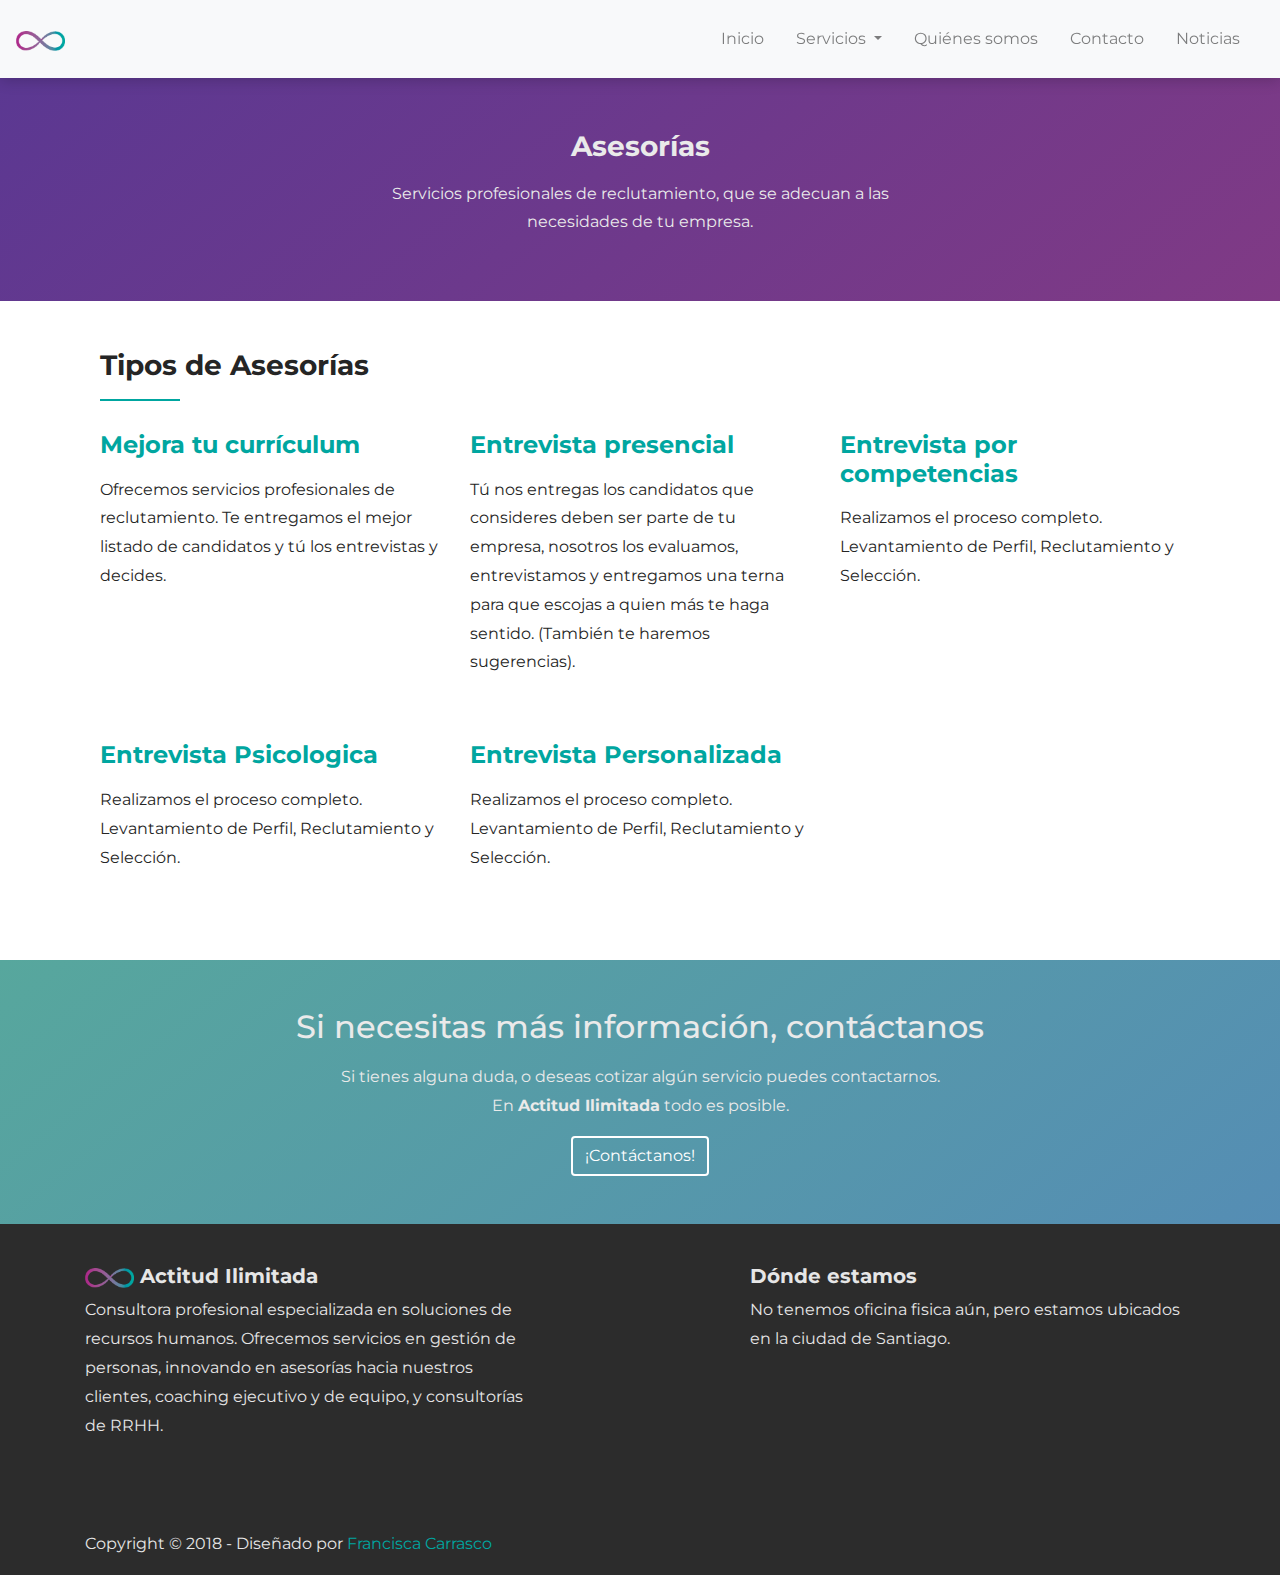
==== asesorias.html @ dd705d31 "Modificaciones en pagina de talleres" ====
<!doctype html>
<html lang="es">
  <head>
    <meta charset="utf-8">
    <meta name="viewport" content="width=device-width, initial-scale=1, shrink-to-fit=no">
    <!-- Bootstrap CSS -->
    <link rel="stylesheet" href="css/bootstrap.min.css">
    <link rel="stylesheet" href="css/style.css">
    <link href="https://fonts.googleapis.com/css?family=Montserrat" rel="stylesheet">
    <link rel="stylesheet" href="https://use.fontawesome.com/releases/v5.2.0/css/all.css" integrity="sha384-hWVjflwFxL6sNzntih27bfxkr27PmbbK/iSvJ+a4+0owXq79v+lsFkW54bOGbiDQ" crossorigin="anonymous">
    <title>Actitud Ilimitada - Asesorías</title>
  </head>
  <body>
    <!-- Navegación -->
    <nav class="navbar navbar-expand-md navbar-light bg-light sticky-top py-3">
      <a class="navbar-brand" href="#"><img src="images/actitudIlimitada.png" height="20" alt=""></a>
      <button class="navbar-toggler" type="button" data-toggle="collapse" data-target="#navbarSupportedContent" aria-controls="navbarSupportedContent" aria-expanded="false" aria-label="Toggle navigation">
        <span class="navbar-toggler-icon"></span>
      </button>
      <div class="collapse navbar-collapse" id="navbarSupportedContent">
        <ul class="navbar-nav ml-auto">
          <li class="nav-item">
            <a class="nav-link" href="index.html">Inicio</a>
          </li>
          <li class="nav-item dropdown">
            <a class="nav-link dropdown-toggle" href="" id="navbarDropdownMenuLink" data-toggle="dropdown" aria-haspopup="true" aria-expanded="false">
              Servicios
            </a>
            <div class="dropdown-menu" aria-labelledby="navbarDropdownMenuLink">
              <a class="dropdown-item" href="reclutamiento.html">Reclutamiento y selección</a>
              <a class="dropdown-item" href="talleres.html">Talleres, cursos y relatorías</a>
              <a class="dropdown-item" href="asesorias.html">Asesorías</a>
              <a class="dropdown-item" href="eventos.html">Eventos</a>
            </div>
          </li>
          <li class="nav-item">
            <a class="nav-link" href="equipo.html">Quiénes somos</a>
          </li>
          <li class="nav-item">
            <a class="nav-link" href="contacto.html">Contacto</a>
          </li>
          <li class="nav-item">
            <a class="nav-link" href="noticias.html">Noticias</a>
          </li>
        </ul>
      </div>
    </nav>

    <!-- Header titulo-->
    <div class="container-block contenedor_morado p-5 text-center mx-auto">
        <div class="col-lg-12">
            <h3 class="py-1 pb-2">Asesorías</h3>
        </div>
        <div class="col-lg-6 mx-auto">
          <p>Servicios profesionales de reclutamiento, que se adecuan a las necesidades de tu empresa.</p>
        </div> 
    </div>

    <!-- Servicios Reclutamiento -->
    <div class="container py-5">
      <div class="col-lg-12">
          <div class="row">
            <!-- Titulo -->
            <div class="col-lg-12 mx-auto mb-2 ">
              <h3 class="pb-2 h3linea">Tipos de Asesorías</h3>
            </div>
            <!-- Reclutamiento -->
            <div class="col-lg-4 mb-4">
              <h4 class="pt-4 pb-2 texto_azul">Mejora tu currículum</h4>
              <p>Ofrecemos servicios profesionales de reclutamiento. Te entregamos el mejor listado de candidatos y tú los entrevistas y decides.</p>
            </div>
            <!-- Selección -->
            <div class="col-lg-4 mb-4">
              <h4 class="pt-4 pb-2 texto_azul">Entrevista presencial</h4>
              <p>Tú nos entregas los candidatos que consideres deben ser parte de tu empresa, nosotros los evaluamos, entrevistamos y entregamos una terna para que escojas a quien más te haga sentido. (También te haremos sugerencias).</p>
            </div>
            <!-- Reclutamiento y selección -->
            <div class="col-lg-4 mb-4">
              <h4 class="pt-4 pb-2 texto_azul">Entrevista por competencias</h4>
              <p>Realizamos el proceso completo. Levantamiento de Perfil, Reclutamiento y Selección. </p>
            </div>
            <!-- Reclutamiento y selección -->
            <div class="col-lg-4 mb-4">
              <h4 class="pt-4 pb-2 texto_azul">Entrevista Psicologica</h4>
              <p>Realizamos el proceso completo. Levantamiento de Perfil, Reclutamiento y Selección. </p>
            </div>
            <!-- Reclutamiento y selección -->
            <div class="col-lg-4 mb-4">
              <h4 class="pt-4 pb-2 texto_azul">Entrevista Personalizada</h4>
              <p>Realizamos el proceso completo. Levantamiento de Perfil, Reclutamiento y Selección. </p>
            </div>
          </div>
      </div> 
    </div>

    <div class="container-block container-blue py-5 text-center">
        <div class="col-lg-10 mx-auto mb-2 ">
            <h2 class="pb-2">Si necesitas más información, contáctanos</h2>
        </div>
        <div class="col-lg-6 mx-auto">
          <p>Si tienes alguna duda, o deseas cotizar algún servicio puedes contactarnos. En <b>Actitud Ilimitada</b> todo es posible.</p>
              <a href=""><button class="btn btn-primary btn-md">¡Contáctanos!</button></a>
        </div>
    </div>

    <!-- Footer -->
    <footer class="footer">
        <div class="container py-3">
          <div class="row pt-4">
            <div class="col-lg-5">
              <h5><img src="images/actitudIlimitada.png" height="20" alt="Logo"> Actitud Ilimitada</h5>
            <p>Consultora profesional especializada en soluciones de recursos humanos.
            Ofrecemos servicios en gestión de personas, innovando en asesorías hacia nuestros clientes, coaching ejecutivo y de equipo, y consultorías de RRHH.</p>
          </div>
          <div class="col-lg-2">
          </div>
          <div class="col-lg-5">
              <h5>Dónde estamos</h5>
              <p>No tenemos oficina fisica aún, pero estamos ubicados en la ciudad de Santiago.</p>
              <iframe src="https://www.google.com/maps/embed/v1/place?key=AIzaSyDmpFUTixhsgG8cJW6EcRnH5HurOkvhAe0&q=Santiago,+Región+Metropolitana,+Chile" width="400" frameborder="0" style="border:0" allowfullscreen></iframe>
          </div>
          </div>
          <span class="text-center">Copyright © 2018 - Diseñado por <a href="http://francarrasco.design" target="_blank">Francisca Carrasco</a></span>
        </div>
    </footer>

    <!-- JS -->
    <script src="https://code.jquery.com/jquery-3.3.1.slim.min.js" integrity="sha384-q8i/X+965DzO0rT7abK41JStQIAqVgRVzpbzo5smXKp4YfRvH+8abtTE1Pi6jizo" crossorigin="anonymous"></script>
    <script src="js/bootstrap.min.js"></script>
  </body>
</html>
---- css/style.css ----
/*Estilos generales*/
body{
	color: #252525;
	font-family: 'Montserrat', sans-serif;
	font-weight: normal;
    line-height: 1.8;
}

a{
	color: #00a6a0;
}

a:hover{
	color: #007b77;
}

h4,h3,h5{
	font-weight: 700;
}

.h3linea:before{
	background: #00a6a0;
  	content: "";
  	display: block;
  	height: 2px;
  	position: absolute;
    top: 100%;
  	width: 80px;
}

.h3lineacentrado:before{
	background: #00a6a0;
  	content: "";
  	display: block;
  	height: 2px;
  	position: absolute;
    top: 100%;
  	width: 80px;
  	text-align: center;
}

/*Navbar*/
nav .btn-primary{
	background-color: #5c68ba;
}

nav .btn-primary:hover{
	background-color: #6a78d6;
}

nav {
	background-color: #FFFFFF;
	box-shadow: 0 2px 14px 0 rgba(0,0,0,0.20);
}

.navbar-expand-md .navbar-nav .nav-link {
    padding-right: 1.5rem;
 }

 .dropdown:hover>.dropdown-menu {
  display: block;
}

/*Botones*/
.btn-primary{
	background: transparent;
    color: #FFFFFF;
    border: 2px solid #FFFFFF;
    transition: background .4s;
}

.btn-primary:hover{
	background: #FFFFFF;
    color: #5b5b5b;
    border: 2px solid #FFFFFF;
    transition: background .4s, color .4s;
}

.btn-primary-dark{
	background: transparent;
    color: #803a85;
    border: 2px solid #803a85;
    transition: background .4s;
}

.btn-primary-dark:hover{
	background: #803a85;
    color: #FFFFFF;
    border: 2px solid #803a85;
    transition: background .4s, color .4s;
}

/*Contenedor con fondo morado*/
.contenedor_morado{
	background: rgb(128,58,133);
	background: linear-gradient(321deg, rgba(128,58,133,1) 0%, rgba(91,56,146,1) 100%);
	color: #eaeaea;
}

.contenedor_morado h2{
	color: #ffffff;
}

/*Contenedor con fondo azul*/
.container-blue{
	background: rgb(85,141,180);
	background: linear-gradient(321deg, rgba(85,141,180,1) 0%, rgba(87,167,157,1) 100%);
	color: #eaeaea;
}

.container-light{
	background-color: #f2f2f2;

}

/*Footer*/
.footer{
	background-color: #2c2c2c;
	color: #e6e6e6;
}

.texto_azul{
	color: #00a6a0;
}
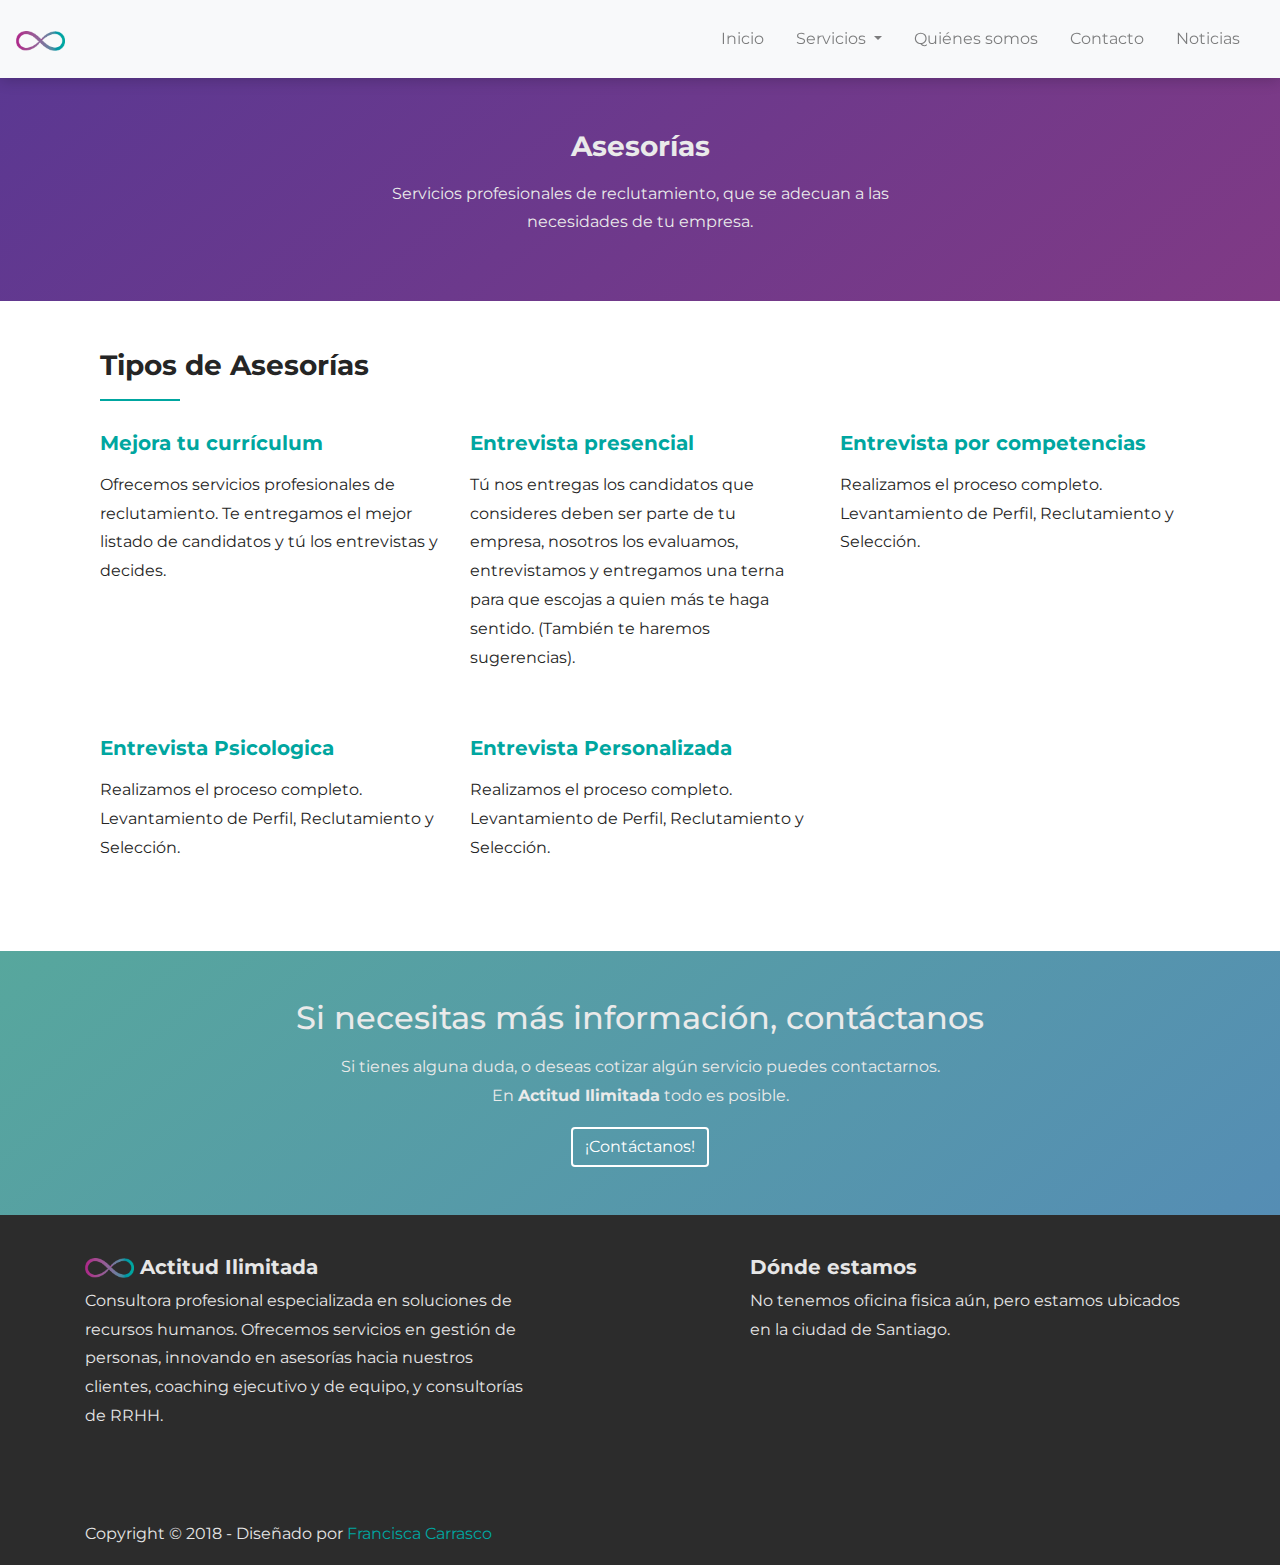
==== commit 5c4ab3db: "Cambios realizados en pagina de asesorias" ====
--- a/asesorias.html
+++ b/asesorias.html
@@ -66,27 +66,27 @@
             </div>
             <!-- Reclutamiento -->
             <div class="col-lg-4 mb-4">
-              <h4 class="pt-4 pb-2 texto_azul">Mejora tu currículum</h4>
+              <h5 class="pt-4 pb-2 texto_azul">Mejora tu currículum</h5>
               <p>Ofrecemos servicios profesionales de reclutamiento. Te entregamos el mejor listado de candidatos y tú los entrevistas y decides.</p>
             </div>
             <!-- Selección -->
             <div class="col-lg-4 mb-4">
-              <h4 class="pt-4 pb-2 texto_azul">Entrevista presencial</h4>
+              <h5 class="pt-4 pb-2 texto_azul">Entrevista presencial</h5>
               <p>Tú nos entregas los candidatos que consideres deben ser parte de tu empresa, nosotros los evaluamos, entrevistamos y entregamos una terna para que escojas a quien más te haga sentido. (También te haremos sugerencias).</p>
             </div>
             <!-- Reclutamiento y selección -->
             <div class="col-lg-4 mb-4">
-              <h4 class="pt-4 pb-2 texto_azul">Entrevista por competencias</h4>
+              <h5 class="pt-4 pb-2 texto_azul">Entrevista por competencias</h5>
               <p>Realizamos el proceso completo. Levantamiento de Perfil, Reclutamiento y Selección. </p>
             </div>
             <!-- Reclutamiento y selección -->
             <div class="col-lg-4 mb-4">
-              <h4 class="pt-4 pb-2 texto_azul">Entrevista Psicologica</h4>
+              <h5 class="pt-4 pb-2 texto_azul">Entrevista Psicologica</h5>
               <p>Realizamos el proceso completo. Levantamiento de Perfil, Reclutamiento y Selección. </p>
             </div>
             <!-- Reclutamiento y selección -->
             <div class="col-lg-4 mb-4">
-              <h4 class="pt-4 pb-2 texto_azul">Entrevista Personalizada</h4>
+              <h5 class="pt-4 pb-2 texto_azul">Entrevista Personalizada</h5>
               <p>Realizamos el proceso completo. Levantamiento de Perfil, Reclutamiento y Selección. </p>
             </div>
           </div>
--- a/css/style.css
+++ b/css/style.css
@@ -122,3 +122,20 @@
 .texto_azul{
 	color: #00a6a0;
 }
+
+.back-to-top {
+	background: none;
+	margin: 0;
+	position: fixed;
+	bottom: 0;
+	right: 0;
+	width: 70px;
+	height: 70px;
+	z-index: 100;
+	display: none;
+	text-decoration: none;
+	color: rgba(0, 0, 0, 0.3);;
+
+}
+ 
+
